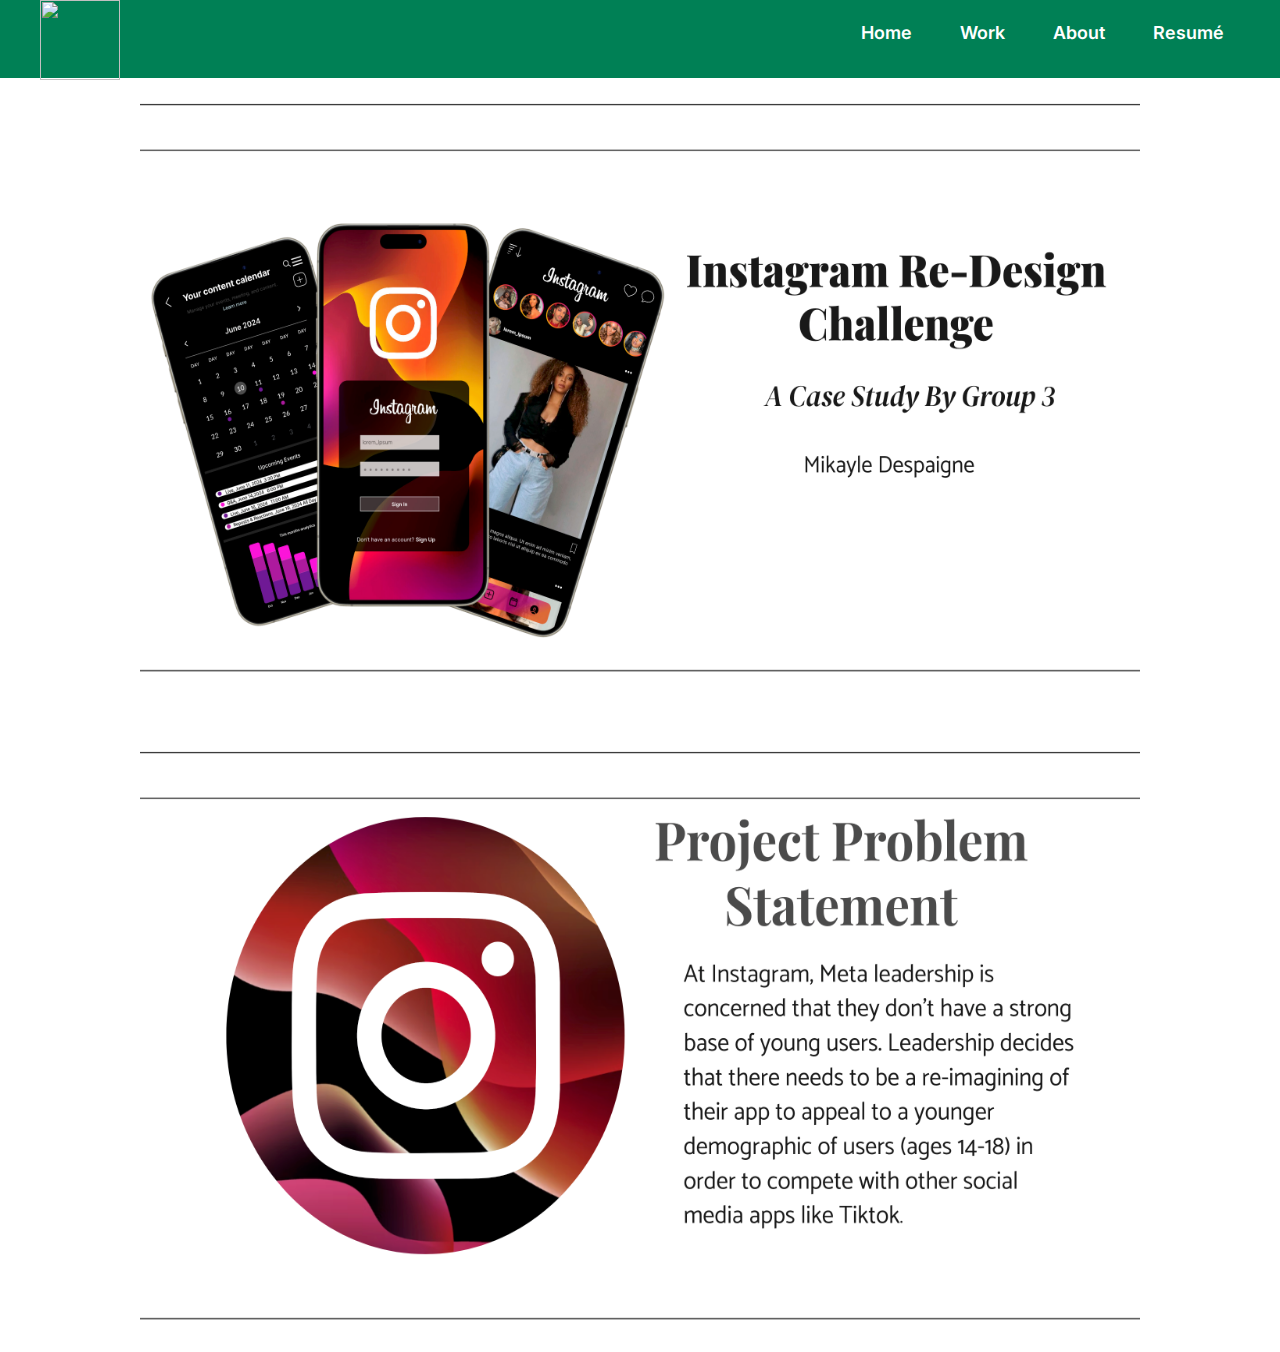
==== insta.html @ 5b805573 "fixed instagram case study" ====
<html lang="en">
  <head>
    <meta charset="UTF-8" />
    <meta http-equiv="X-UA-Compatible" content="IE=edge" />
    <meta name="viewport" content="width=device-width, initial-scale=1.0" />
    <link
      href="https://cdn.jsdelivr.net/npm/remixicon@3.2.0/fonts/remixicon.css"
      rel="stylesheet"
    />
    <link href="https://cdn.jsdelivr.net/npm/bootstrap@5.3.3/dist/css/bootstrap.min.css" rel="stylesheet" integrity="sha384-QWTKZyjpPEjISv5WaRU9OFeRpok6YctnYmDr5pNlyT2bRjXh0JMhjY6hW+ALEwIH" crossorigin="anonymous">
    <link rel="stylesheet" href="styles copy.css" />
    <title>Mikayle Despaigne</title>
  </head>
  <body>
    <nav>
      <div class="nav__content">
        <div class="logo">
            <a href="#">
                <img src="logos/Initials Logo.png" width="80" height="80">
            </a>
        </div>
        <label for="check" class="checkbox">
          <i class="ri-menu-line"></i>
        </label>
        <input type="checkbox" name="check" id="check" />
        <ul>
          <li><a href="index.html">Home</a></li>
          <li><a href="index.html">Work</a></li>
          <li><a href="#">About</a></li>
          <li><a href="materials/Resume_web.docx.pdf">Resumé</a></li>
        </ul>
      </div>
      <br />
    </nav>
    <div class="text-center">
        <br />
        <br />
        <!-- <h1 class="title"> Instagram Case Study</h1> -->
        <br />
        <img src="Insta_casestudy/thumbnail.png" class="rounded" alt="..." height="600" width="1000" >
        <br />
        <br />
        <br />
        <img src="Insta_casestudy/problem.png" class="rounded" alt="..." height="600" width="1000" >
    </div>
  </body>
  </html>
---- styles copy.css ----
@import url("https://fonts.googleapis.com/css2?family=Poppins:wght@400;600;700&display=swap");
@import url('https://fonts.googleapis.com/css2?family=Bebas+Neue&display=swap');
@import url('https://fonts.googleapis.com/css2?family=Bebas+Neue&family=Inter:ital,opsz,wght@0,14..32,100..900;1,14..32,100..900&display=swap');

:root {
  --primary-color: #a855f7;
  --primary-color-dark: #ff83f5;
  --secondary-color: #ff34c2;
  --text-dark: #008055;
  --text-light: #ffffff;
  --extra-light: #faf5ff;
  --max-width: 1200px;
}

* {
  padding: 0;
  margin: 0;
  box-sizing: border-box;
}

a {
  text-decoration: none;
}

body {
  font-family: "Inter";
  /* background-image: url("logos/Background\ for\ web.jpg");
  background-size: cover;
  background-attachment: fixed; */
}

nav {
  width: 100%;
  position: absolute;
  top: 0;
  left: 0;
  max-height: 78px;
  /* z-index: 99; */
  background-color: #008055;
}

.nav__content {
  max-width: var(--max-width);
  margin: auto;
  display: flex;
  align-items: center;
  justify-content: space-between;
}

 nav .logo  {
  border-radius: 50px;
  align-items: center;
  width: 100px;
  height: 100%;
}
/* nav .logo a:hover {
  color: var(--primary-color-dark);
}  */

nav .checkbox {
  display: none;
}

nav input {
  display: none;
}
nav .checkbox i {
  font-size: 2rem;
  color: var(--primary-color);
  cursor: pointer;
}
 
ul {
  display: flex;
  align-items: center;
  gap: 1rem;
  list-style: none;
  transition: left 0.3s;
  font-size: 18px;
}

ul li a {
  padding: 0.5rem 1rem;
  text-decoration: none;
  font-weight: 600;
  color: var(--text-light);
  transition: 0.3s;
}

ul li a:hover {
  color: var(--secondary-color);
}

 

.section__container {
  min-height: 100vh;
  max-width: var(--max-width);
  margin: auto;
  display: grid;
  grid-template-columns: repeat(2, 1fr);
  gap: 4rem;
}

.content {
  display: flex;
  flex-direction: column;
  justify-content: center;
}

.subtitle {
  letter-spacing: 2px;
  color: var(--text-light);
  font-weight: 600;
  margin-bottom: 0.5rem;
  font-size: 24px;
  color: #0A6647;
}

.title {
  font-size: 2.5rem;
  /* font-weight: 400; */
  line-height: 3rem;
  color: var(--text-dark);
  margin-bottom: 1rem;
}

.title span {
  font-size: 84px;
  font-family: "Bebas Neue", sans-serif;
}

.title1{
  text-align: center;
  font-size: 84px;
  font-family: "Bebas Neue", sans-serif;
  line-height: 3rem;
  color: var(--text-dark);
  margin-bottom: 1rem;
}

.description {
  line-height: 2rem;
  color: var(--text-light);
  margin-bottom: 2rem;
  font-size: 24px;
  font-family:"Inter" ;
  font-weight: 500;
}



.portfolio:hover {
  background-color: var(--primary-color-dark);
  color: #ffffff;
}

@media (width < 750px) {
  nav .checkbox {
    display: block;
  }

  ul {
    position: absolute;
    width: 100%;
    height: calc(100vh - 85px);
    left: -100%;
    top: 85px;
    background-color: var(--extra-light);
    flex-direction: column;
    justify-content: center;
    gap: 3rem;
  }

  nav #check:checked ~ ul {
    left: 0;
  }

  ul li a {
    font-size: 1.25rem;
  }

  .section__container {
    padding: 10rem 1rem 5rem 1rem;
    text-align: center;
    grid-template-columns: repeat(1, 1fr);
  }


  .action__btns {
    margin: auto;
  }
}  
.bebas-neue-regular {
  font-family: "Bebas Neue", sans-serif;
  font-style: normal;
}

.card {
  padding: 1rem 1rem ;
  height: fit-content;
  width: 500px;
  justify-content: center;
  margin: auto;
  background-color: #00805500;
  color: #ffffff;
  /* backdrop-filter: blur(14px);  */
  border: 0px;
}
.card-body{
  height: auto;
  width: 400px;
  font-family: "Bebas Neue", sans-serif;
}
.card-title{
  font-size: 32px ;
}
.card-text{
  font-size: 20px ;
}
.text-center{
  padding: 1rem 1rem ;
}
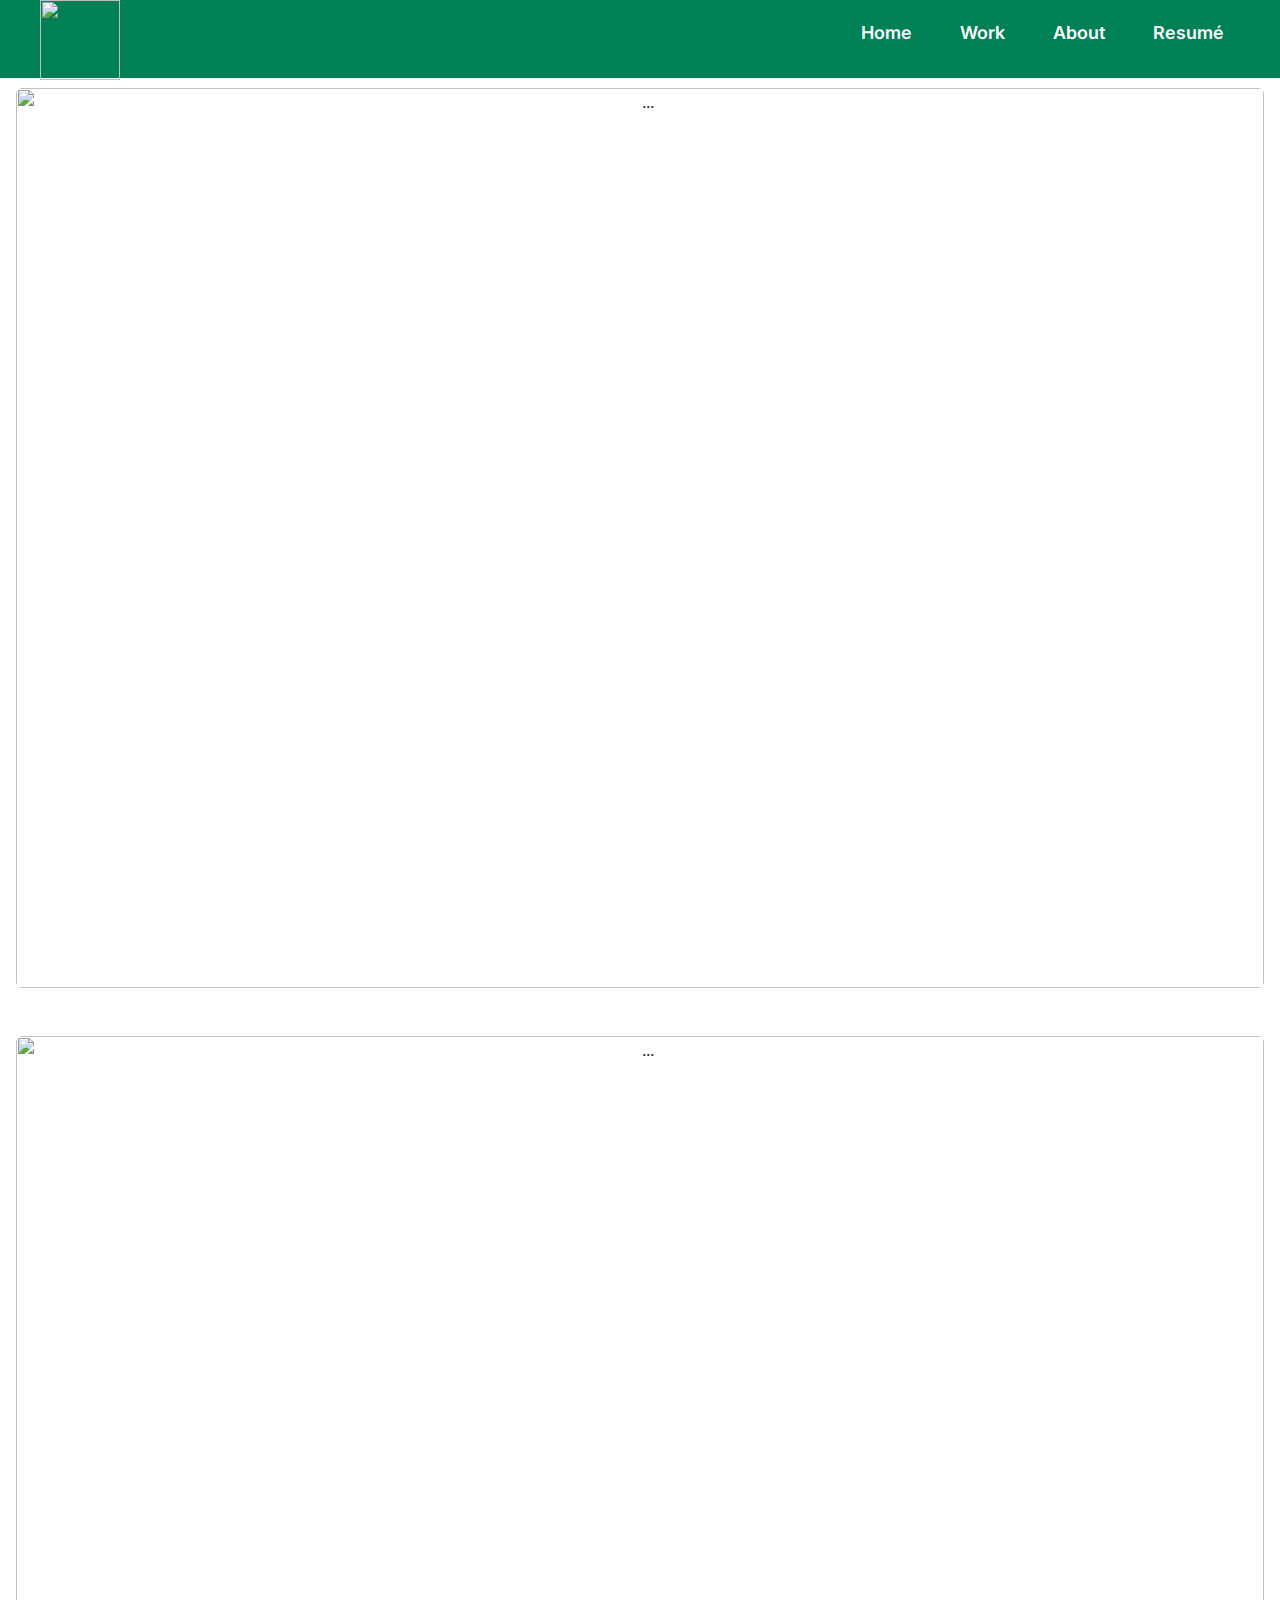
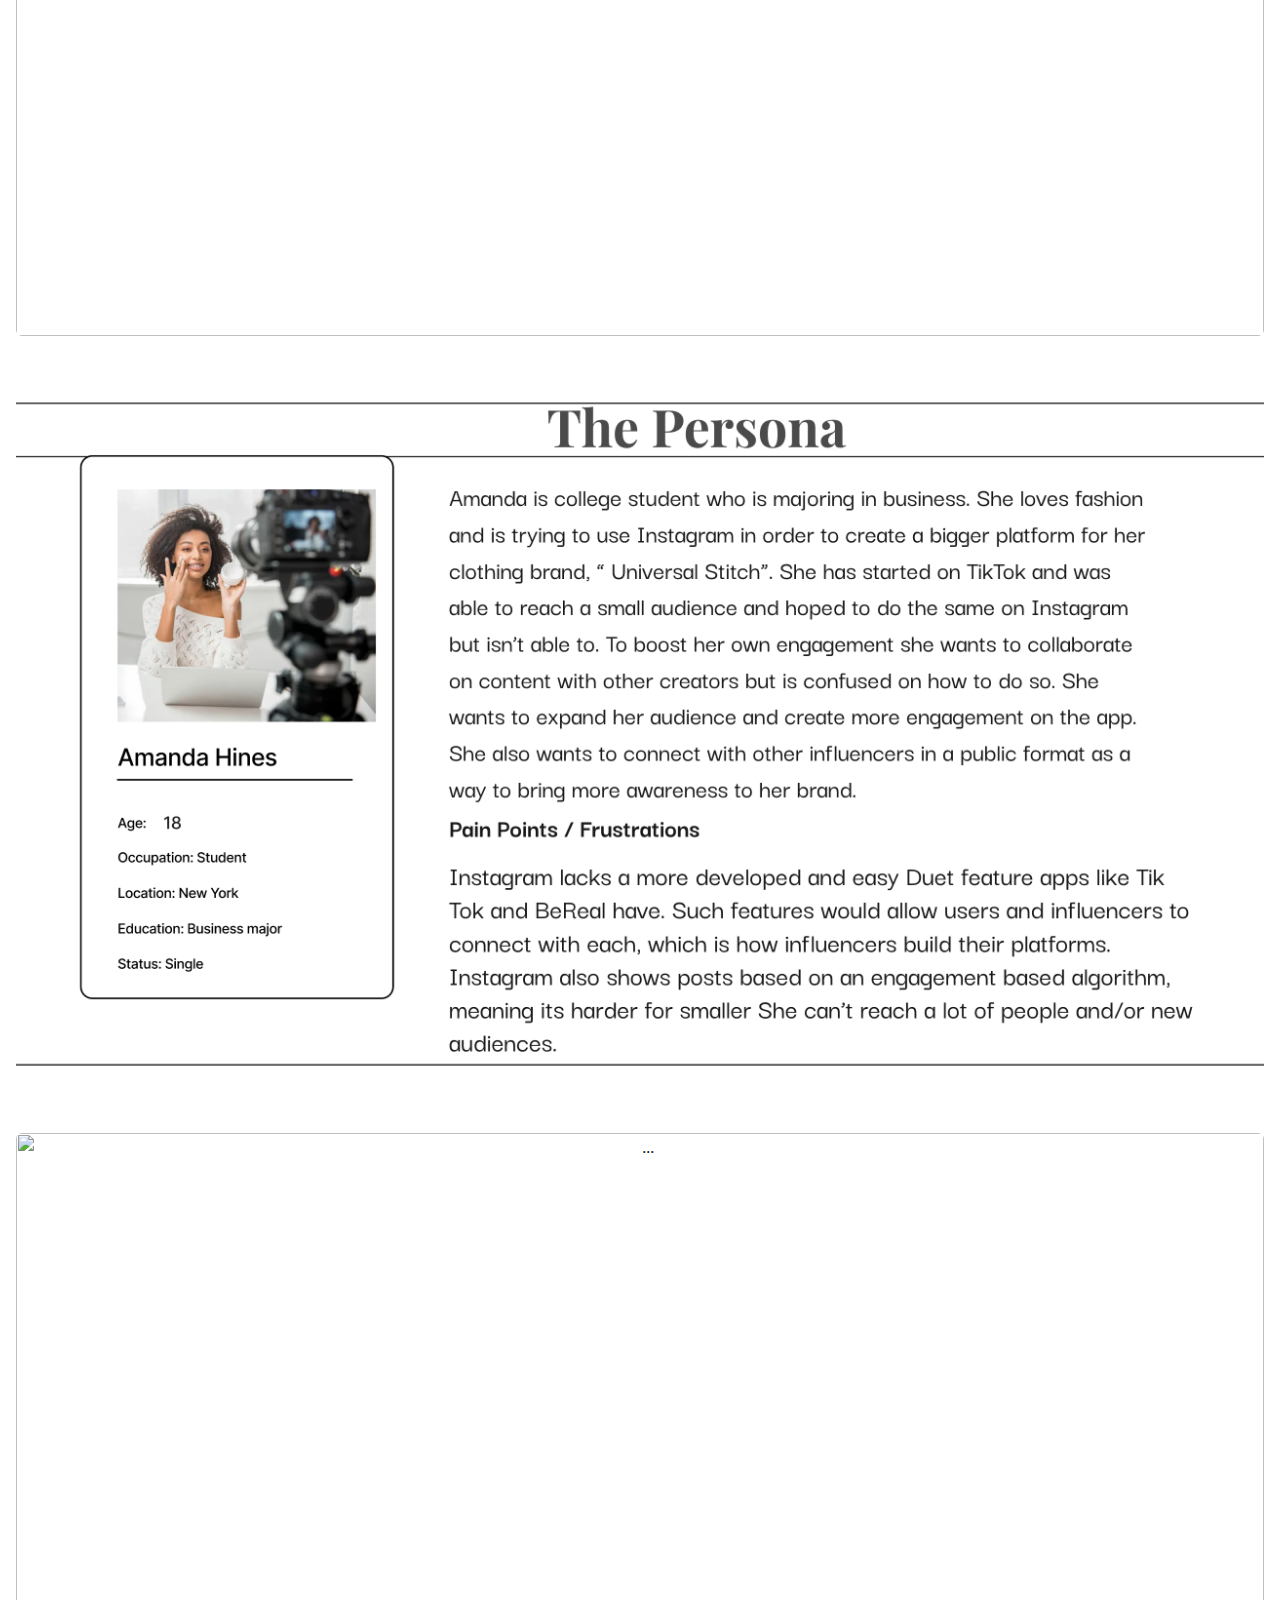
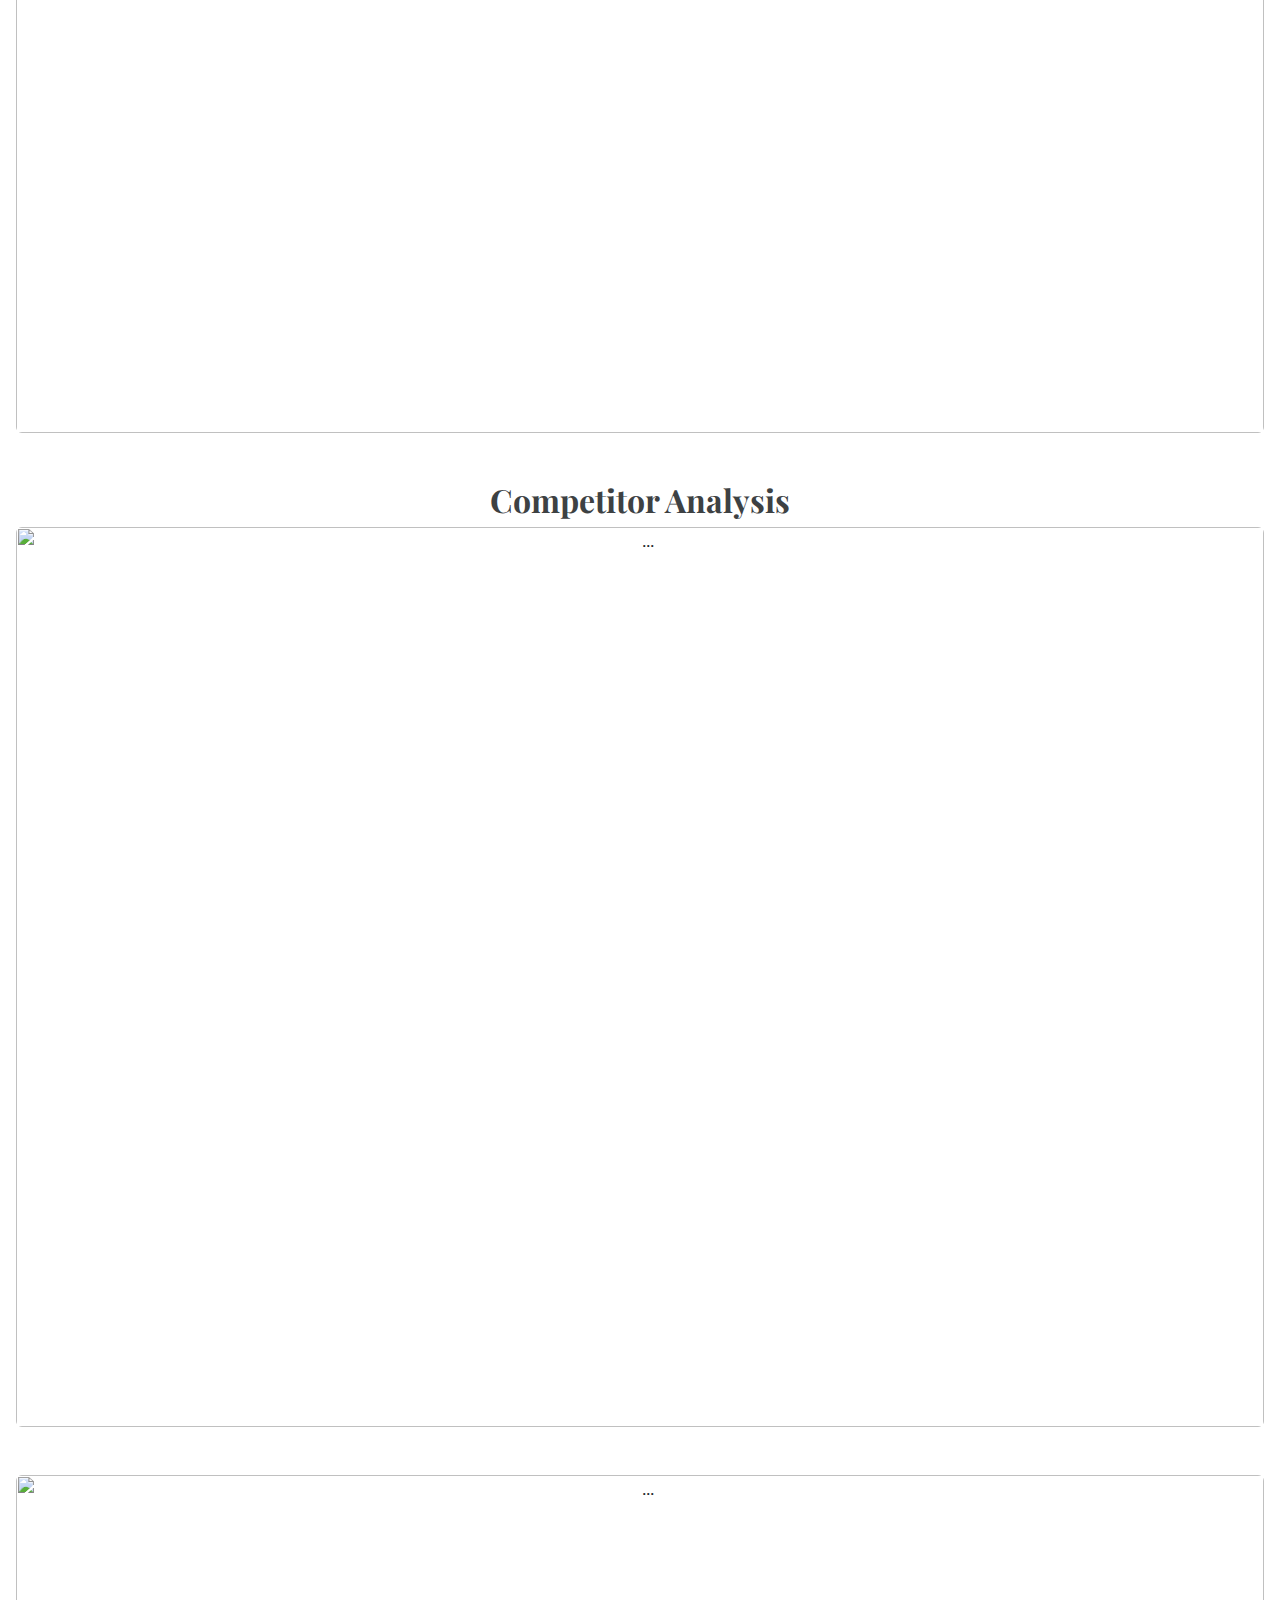
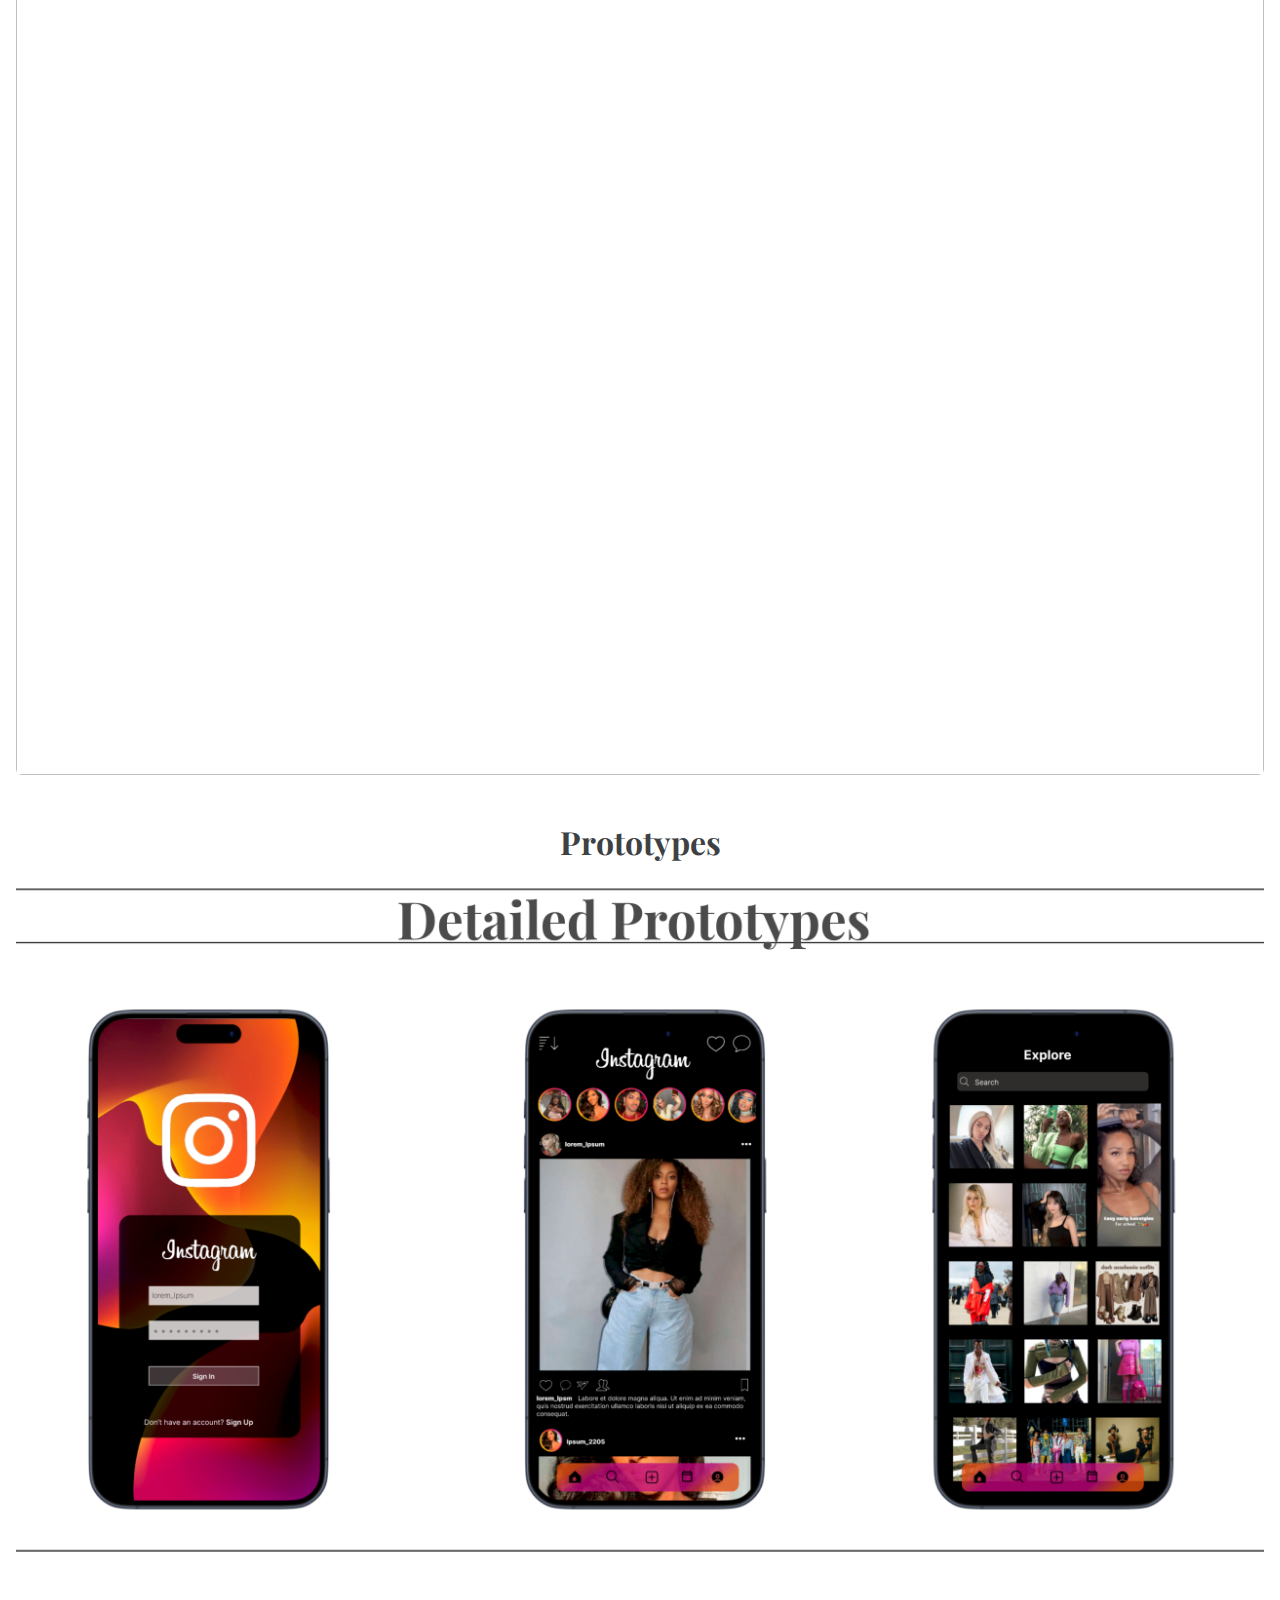
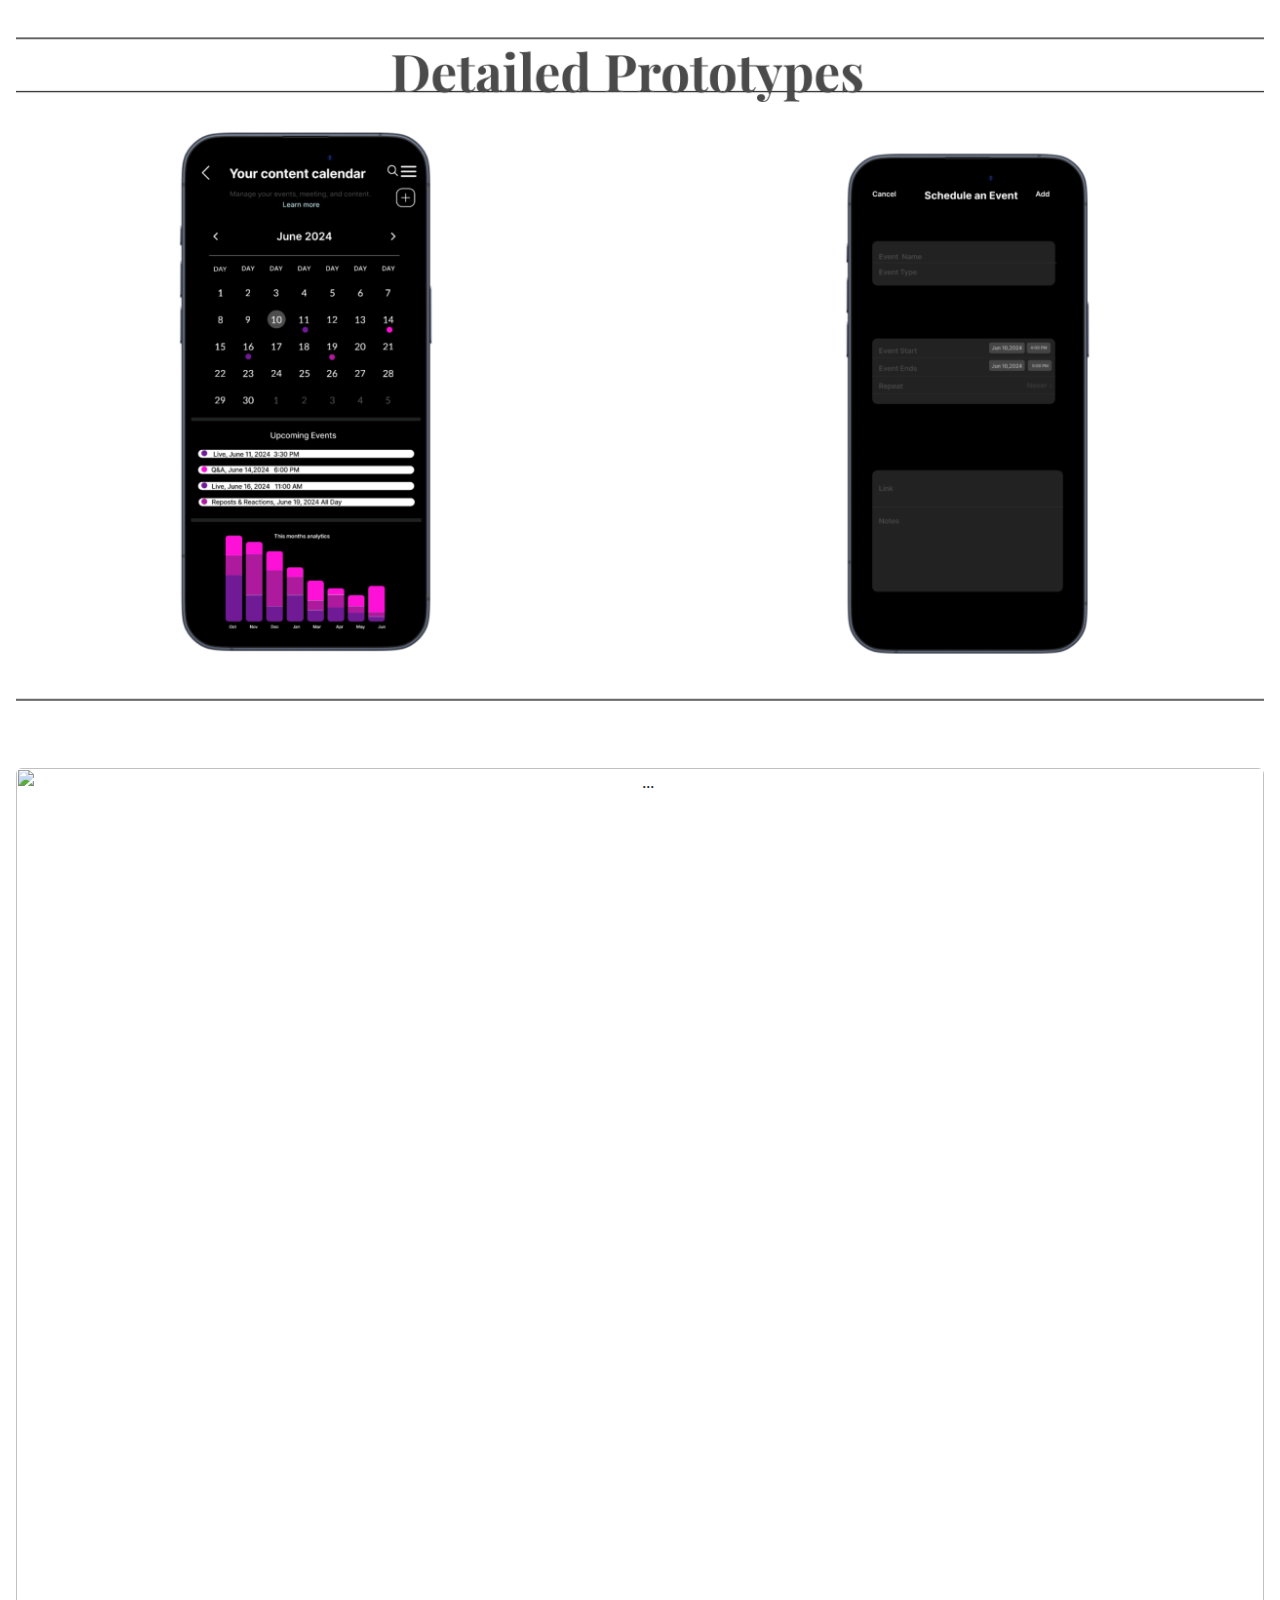
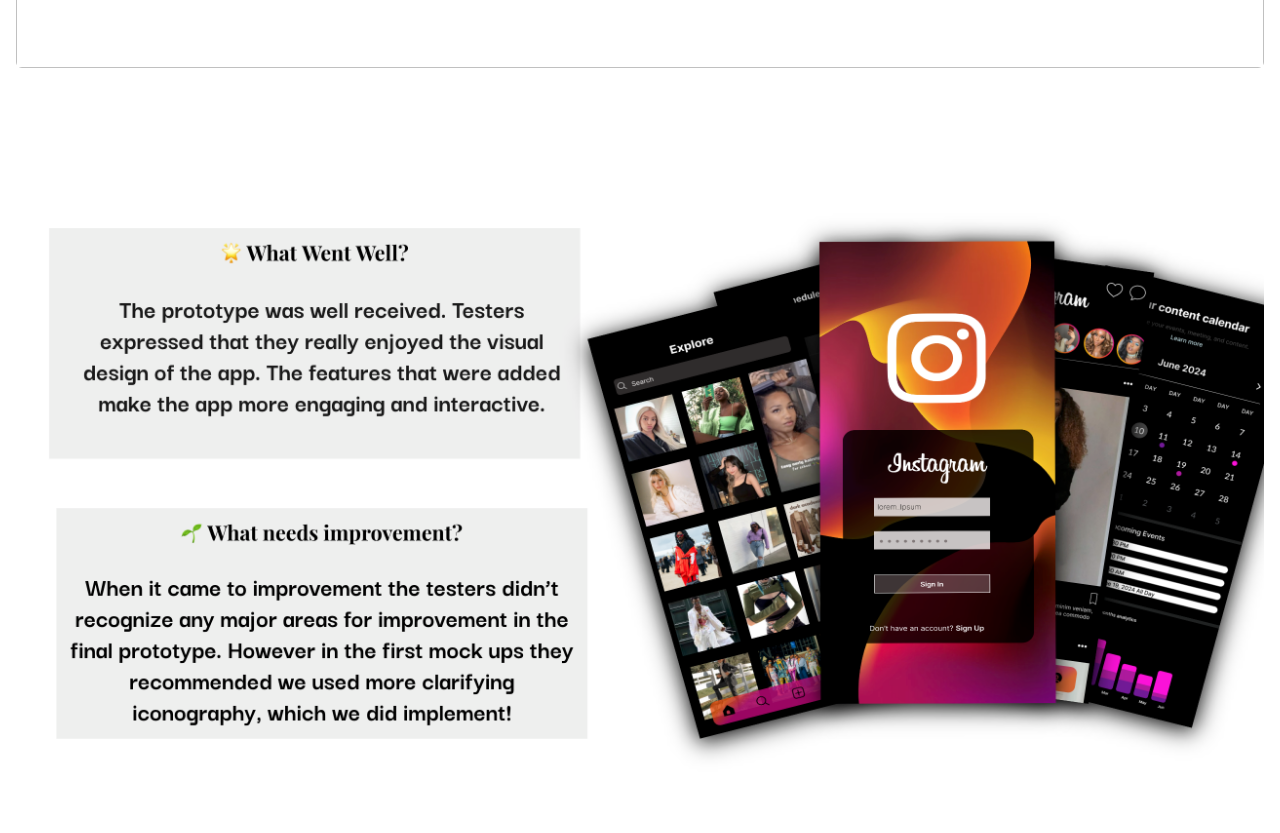
==== commit e0dd7426: "messed with screen size" ====
--- a/insta.html
+++ b/insta.html
@@ -8,7 +8,7 @@
       rel="stylesheet"
     />
     <link href="https://cdn.jsdelivr.net/npm/bootstrap@5.3.3/dist/css/bootstrap.min.css" rel="stylesheet" integrity="sha384-QWTKZyjpPEjISv5WaRU9OFeRpok6YctnYmDr5pNlyT2bRjXh0JMhjY6hW+ALEwIH" crossorigin="anonymous">
-    <link rel="stylesheet" href="styles copy.css" />
+    <link rel="stylesheet" href="styles insta.css" />
     <title>Mikayle Despaigne</title>
   </head>
   <body>
@@ -16,7 +16,7 @@
       <div class="nav__content">
         <div class="logo">
             <a href="#">
-                <img src="logos/Initials Logo.png" width="80" height="80">
+                <img src="logos/Initials Logo.png" width="80" height="80" style="max-width:100%;height:auto;" >
             </a>
         </div>
         <label for="check" class="checkbox">
@@ -25,9 +25,9 @@
         <input type="checkbox" name="check" id="check" />
         <ul>
           <li><a href="index.html">Home</a></li>
-          <li><a href="index.html">Work</a></li>
+          <li><a href="index.html#work">Work</a></li>
           <li><a href="#">About</a></li>
-          <li><a href="materials/Resume_web.docx.pdf">Resumé</a></li>
+          <li><a href="materials/resume_web.pdf">Resumé</a></li>
         </ul>
       </div>
       <br />
@@ -37,12 +37,45 @@
         <br />
         <!-- <h1 class="title"> Instagram Case Study</h1> -->
         <br />
-        <img src="Insta_casestudy/thumbnail.png" class="rounded" alt="..." height="600" width="1000" >
+        <img src="Insta_casestudy/Intro.png" class="rounded" alt="..." >
         <br />
         <br />
         <br />
-        <img src="Insta_casestudy/problem.png" class="rounded" alt="..." height="600" width="1000" >
-    </div>
+        <img src="Insta_casestudy/Problem.png" class="rounded" alt="..." width="1050" height="560" style="width:100%;" >
+        <br />
+        <br />
+        <br />
+        <img src="Insta_casestudy/persona.png"class="rounded" alt="..." width="980" height="560" style="width:100%;">
+        <br />
+        <br />
+        <br />
+        <img src="Insta_casestudy/Challangers.png"class="rounded" alt="..." width="980" height="560" style="width:100%;">
+        <br />
+        <br />
+        <br />
+        <h1 class="titleofprotot"> Competitor Analysis</h1>
+        <img src="Insta_casestudy/Screenshot 2024-08-10 at 9.03.12 PM.png"class="rounded" alt="..." width="980" height="560" style="width:100%;">
+        <br />
+        <br />
+        <br />
+        <img src="Insta_casestudy/wireframes.png"class="rounded" alt="..." width="980" height="560" style="width:100%;">
+        <br />
+        <br />
+        <br />
+        <h1 class="titleofprotot">Prototypes</h1>
+        <img src="Insta_casestudy/prototype1.png"class="rounded" alt="..." width="1050" height="560" style="width:100%;">
+        <br />
+        <br />
+        <br />
+        <img src="Insta_casestudy/prototype2.png"class="rounded" alt="..." width="1050" height="560" style="width:100%;">
+        <br />
+        <br />
+        <br />
+        <img src="Insta_casestudy/testing.png"class="rounded" alt="..." width="1050" height="560" style="width:100%;">
+        <br />
+        <br />
+        <br />
+        <img src="Insta_casestudy/results.png"class="rounded" alt="..." width="1050" height="560" style="width:100%;" >
   </body>
   </html>
   --- a/styles insta.css
+++ b/styles insta.css
@@ -0,0 +1,243 @@
+@import url("https://fonts.googleapis.com/css2?family=Poppins:wght@400;600;700&display=swap");
+@import url('https://fonts.googleapis.com/css2?family=Bebas+Neue&display=swap');
+@import url('https://fonts.googleapis.com/css2?family=Bebas+Neue&family=Inter:ital,opsz,wght@0,14..32,100..900;1,14..32,100..900&display=swap');
+@import url('https://fonts.googleapis.com/css2?family=Bebas+Neue&family=Inter:ital,opsz,wght@0,14..32,100..900;1,14..32,100..900&family=Playfair+Display:ital,wght@0,400..900;1,400..900&display=swap');
+
+:root {
+  --primary-color: #a855f7;
+  --primary-color-dark: #ff83f5;
+  --secondary-color: #ff34c2;
+  --text-dark: #008055;
+  --text-light: #ffffff;
+  --extra-light: #faf5ff;
+  --max-width: 1200px;
+}
+
+* {
+  padding: 0;
+  margin: 0;
+  box-sizing: border-box;
+}
+
+a {
+  text-decoration: none;
+}
+
+body {
+  font-family: "Inter";
+  /* background-image: url("logos/Background\ for\ web.jpg");
+  background-size: cover;
+  background-attachment: fixed; */
+}
+
+nav {
+  width: 100%;
+  position: absolute;
+  top: 0;
+  left: 0;
+  max-height: 78px;
+  /* z-index: 99; */
+  background-color: #008055;
+}
+
+.nav__content {
+  max-width: var(--max-width);
+  margin: auto;
+  display: flex;
+  align-items: center;
+  justify-content: space-between;
+}
+
+ nav .logo  {
+  border-radius: 50px;
+  align-items: center;
+  width: 100px;
+  height: 100%;
+}
+/* nav .logo a:hover {
+  color: var(--primary-color-dark);
+}  */
+
+nav .checkbox {
+  display: none;
+}
+
+nav input {
+  display: none;
+}
+nav .checkbox i {
+  font-size: 2rem;
+  color: var(--primary-color);
+  cursor: pointer;
+}
+ 
+ul {
+  display: flex;
+  align-items: center;
+  gap: 1rem;
+  list-style: none;
+  transition: left 0.3s;
+  font-size: 18px;
+}
+
+ul li a {
+  padding: 0.5rem 1rem;
+  text-decoration: none;
+  font-weight: 600;
+  color: var(--text-light);
+  transition: 0.3s;
+}
+
+ul li a:hover {
+  color: var(--secondary-color);
+}
+
+ 
+
+.section__container {
+  min-height: 100vh;
+  max-width: var(--max-width);
+  margin: auto;
+  display: grid;
+  grid-template-columns: repeat(2, 1fr);
+  gap: 4rem;
+}
+
+.content {
+  display: flex;
+  flex-direction: column;
+  justify-content: center;
+}
+
+.subtitle {
+  letter-spacing: 2px;
+  color: var(--text-light);
+  font-weight: 600;
+  margin-bottom: 0.5rem;
+  font-size: 24px;
+  color: #0A6647;
+}
+
+.title {
+  font-size: 2.5rem;
+  /* font-weight: 400; */
+  line-height: 3rem;
+  color: var(--text-dark);
+  margin-bottom: 1rem;
+}
+
+.title span {
+  font-size: 84px;
+  font-family: "Bebas Neue", sans-serif;
+}
+
+.title1{
+  text-align: center;
+  font-size: 84px;
+  font-family: "Bebas Neue", sans-serif;
+  line-height: 3rem;
+  color: var(--text-dark);
+  margin-bottom: 1rem;
+}
+
+.description {
+  line-height: 2rem;
+  color: var(--text-light);
+  margin-bottom: 2rem;
+  font-size: 24px;
+  font-family:"Inter" ;
+  font-weight: 500;
+}
+
+
+
+.portfolio:hover {
+  background-color: var(--primary-color-dark);
+  color: #ffffff;
+}
+
+@media screen and (max-width: 1200px) {
+  nav .checkbox {
+    display: block;
+  }
+
+  ul {
+    position: absolute;
+    width: 100%;
+    height: calc(100vh - 85px);
+    left: -100%;
+    top: 85px;
+    background-color: #008055;
+    flex-direction: column;
+    justify-content: center;
+    gap: 3rem;
+  }
+
+  nav #check:checked ~ ul {
+    left: 0;
+  }
+
+  ul li a {
+    font-size: 1.25rem;
+  }
+
+  .section__container {
+    padding: 10rem 1rem 5rem 1rem;
+    text-align: center;
+    grid-template-columns: repeat(1, 1fr);
+  }
+
+
+  .action__btns {
+    margin: auto;
+  }
+ 
+
+}  
+.bebas-neue-regular {
+  font-family: "Bebas Neue", sans-serif;
+  font-style: normal;
+}
+
+.card {
+  padding: 1rem 1rem ;
+  height: fit-content;
+  width: 500px;
+  justify-content: center;
+  margin: auto;
+  background-color: #00805500;
+  color: #ffffff;
+  /* backdrop-filter: blur(14px);  */
+  border: 0px;
+}
+.card-body{
+  height: auto;
+  width: 400px;
+  font-family: "Bebas Neue", sans-serif;
+}
+.card-title{
+  font-size: 32px ;
+}
+.card-text{
+  font-size: 20px ;
+}
+.text-center{
+  padding: 1rem 1rem ;
+}
+
+.playfair-display {
+  font-family: "Playfair Display", serif;
+  font-optical-sizing: auto;
+  font-weight: 500;
+  font-style: normal;
+}
+.titleofprotot{
+  font-family: "Playfair Display", serif;
+  color: #3d4143;
+  font-weight: 700;
+  font-size: 2rem;
+}
+.rounded{
+  width:100%;
+  height:auto;
+}